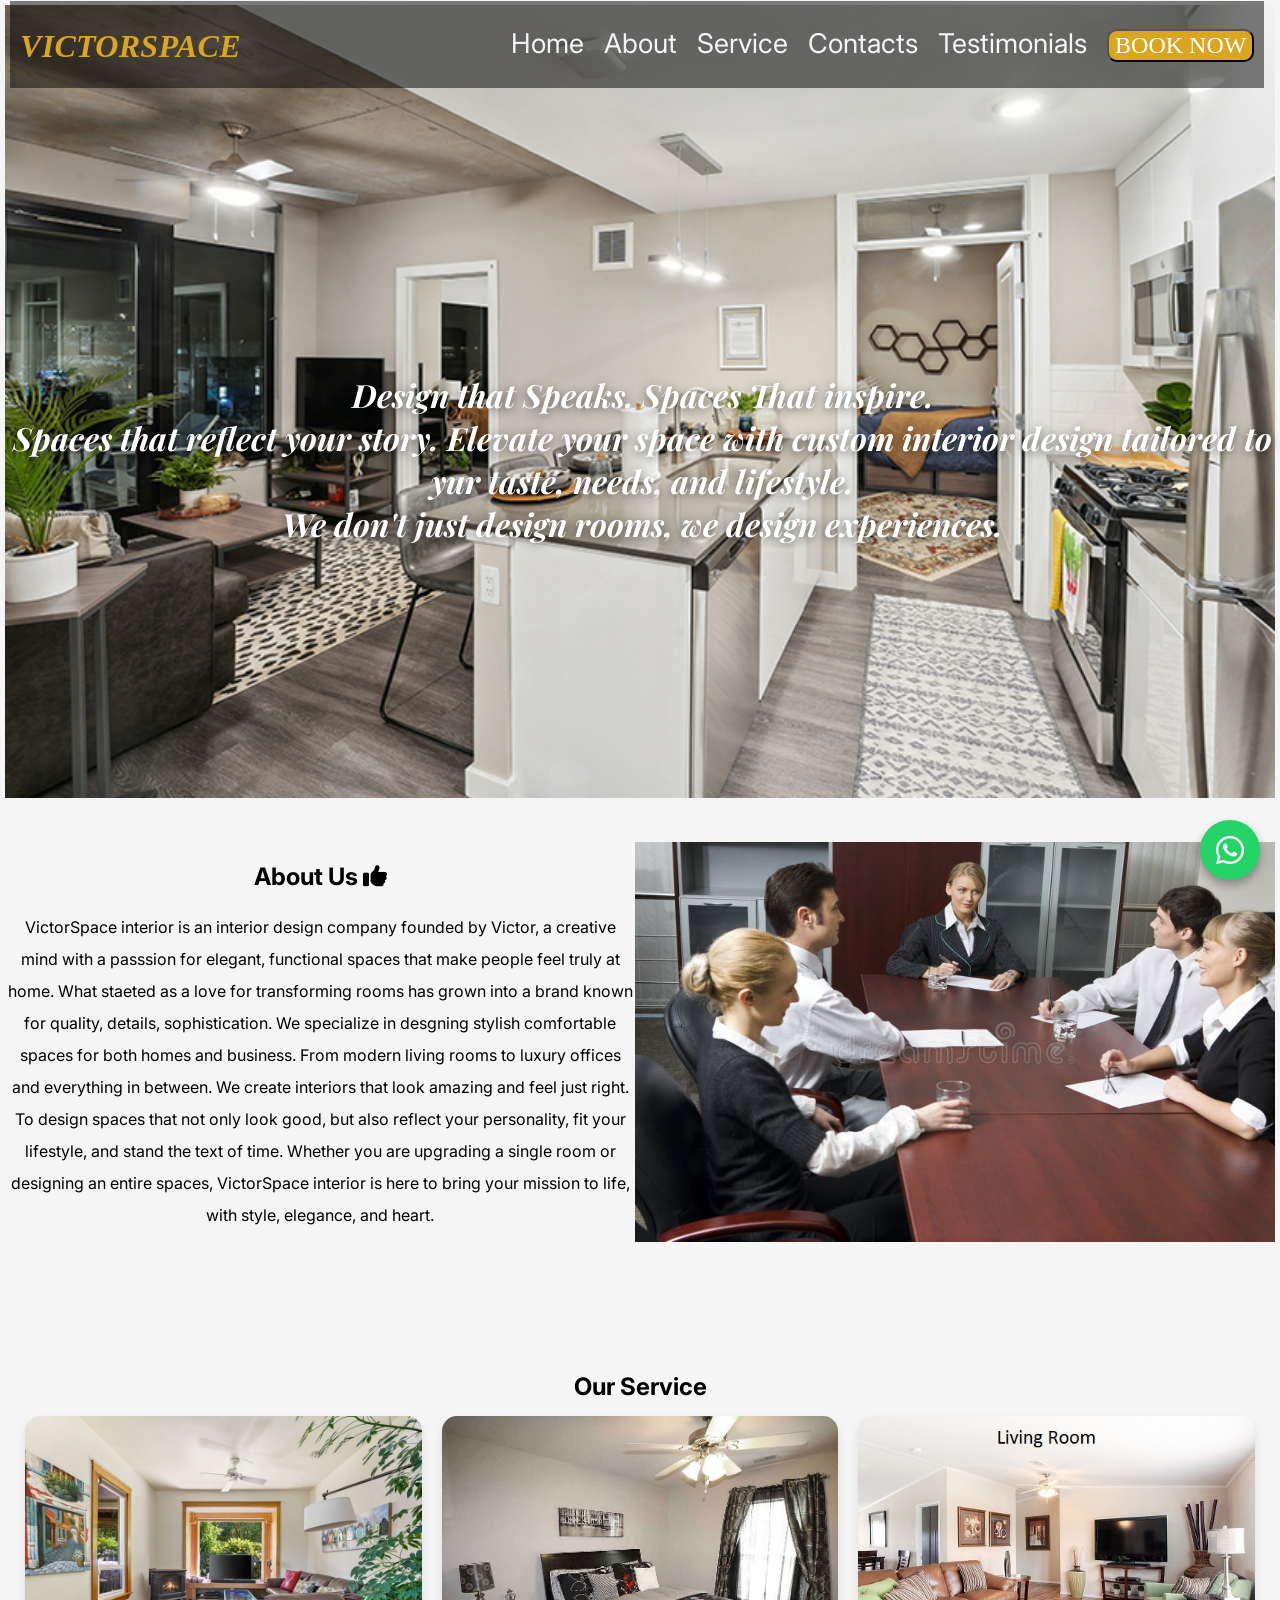
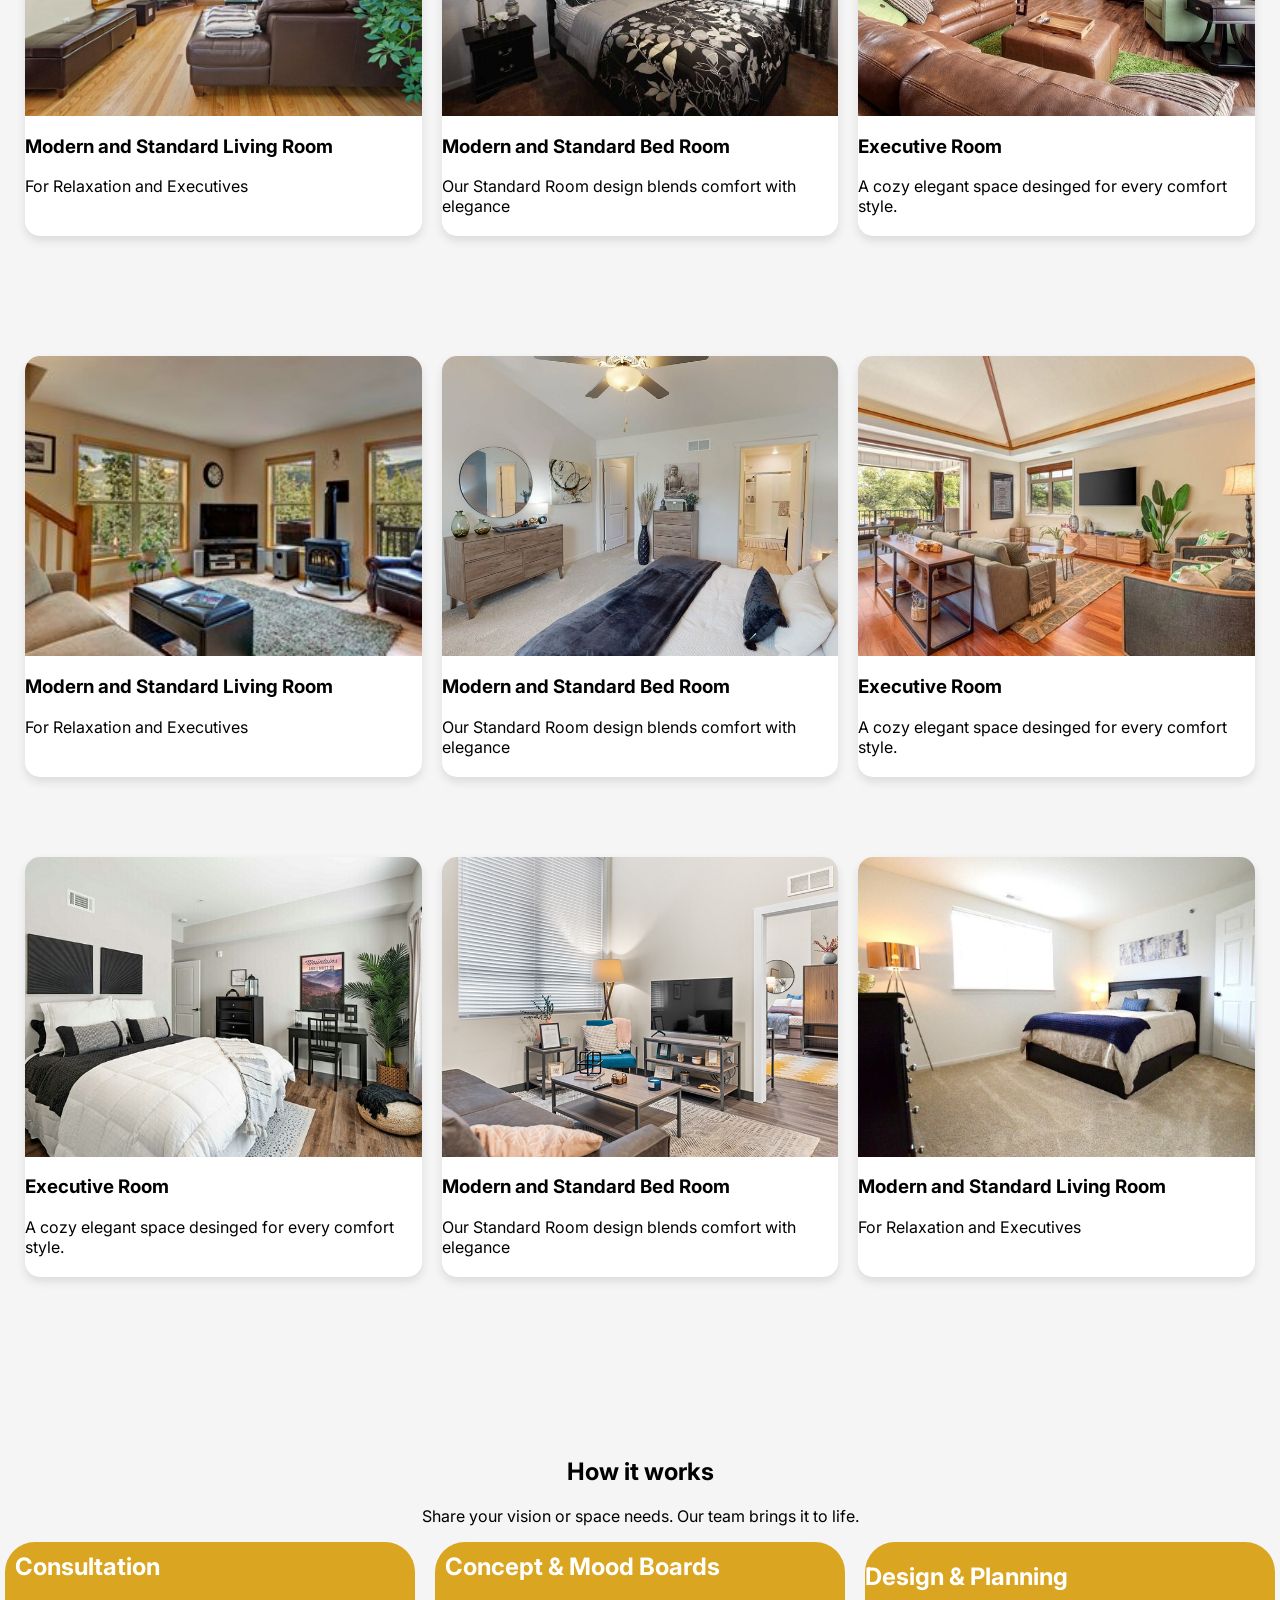
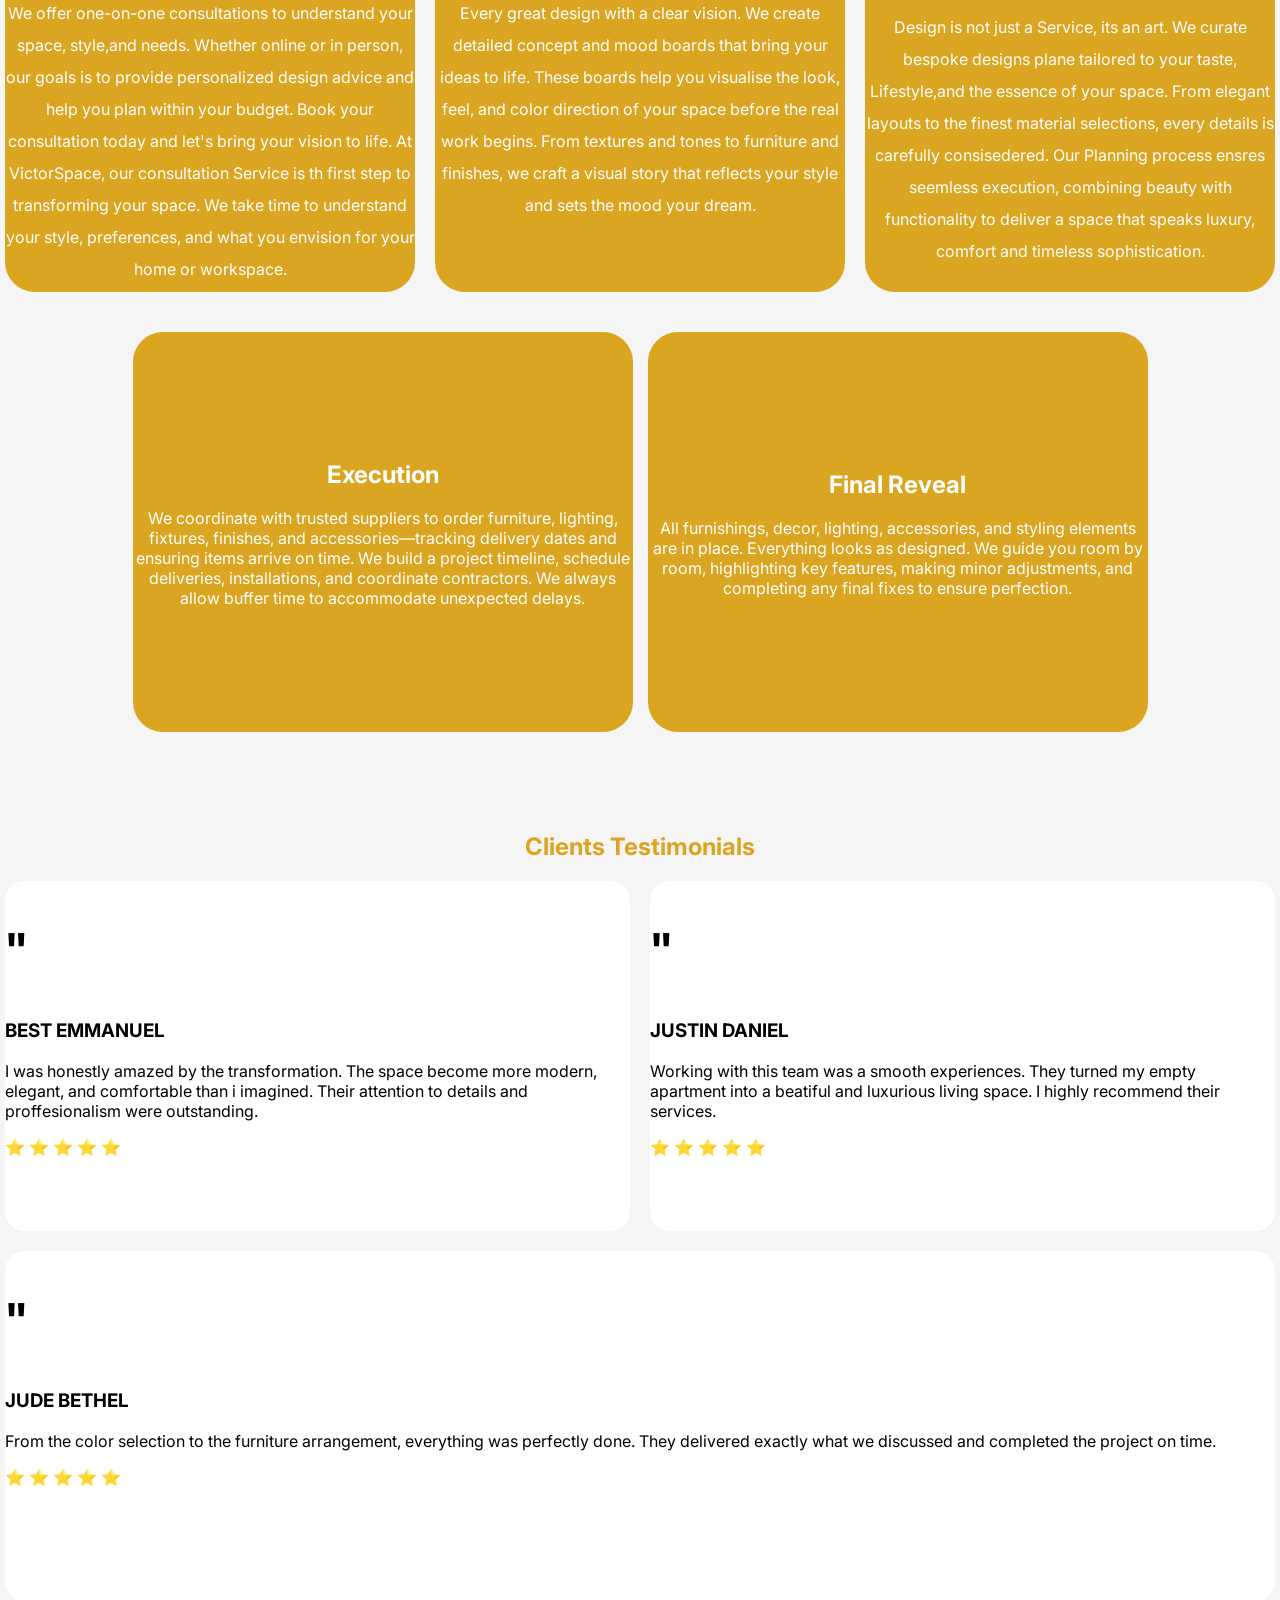
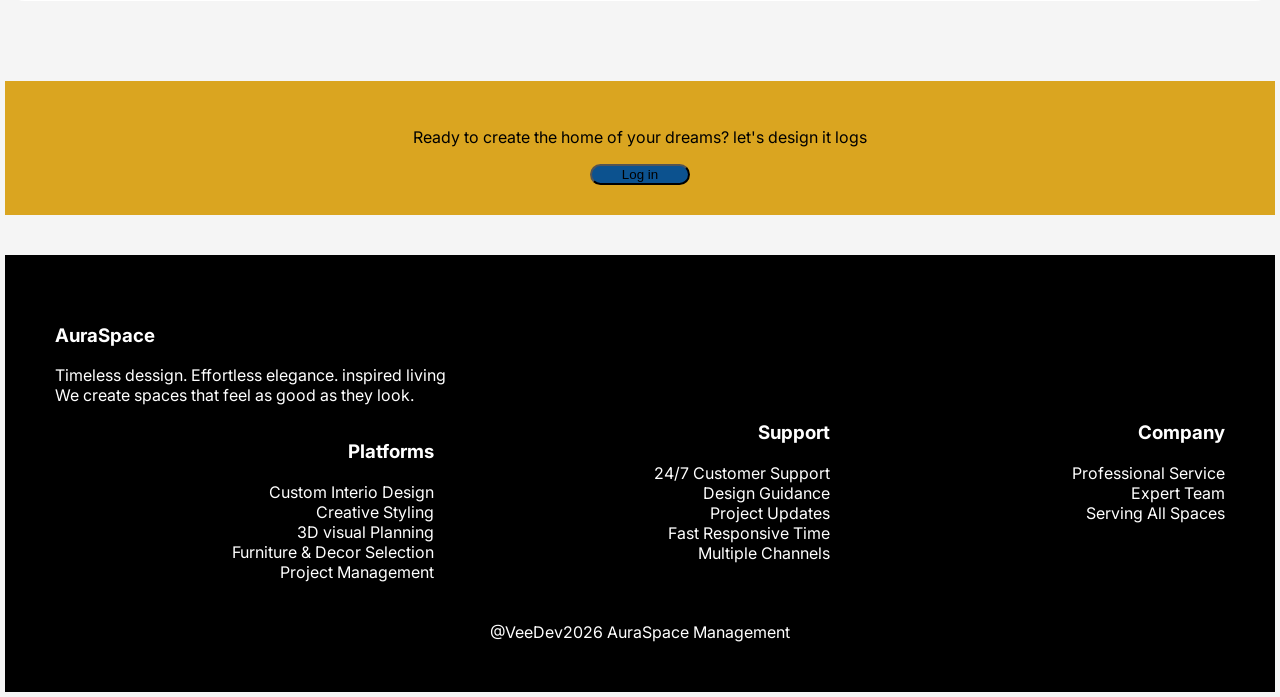
==== index.html @ 4f950e49 "second upload" ====
<!DOCTYPE html>
<html>
    <head>
        <title>Standard Apartments</title>
        <link rel="stylesheet" href="style.css">
        <link href="https://fonts.googleapis.com/css2?family=Inter:wght@300;400;600&family=Poppins:wght@300;400;600;700&family=Playfair+Display:wght@400;600;700&display=swap" rel="stylesheet">
        <meta name="viewport" content="width=device-width, initial-scale=1.0">
        <link rel="stylesheet" href="https://cdnjs.cloudflare.com/ajax/libs/font-awesome/6.5.1/css/all.min.css">
    </head>
    <body>

        <header class="photo">
            <div class="banner">
            <img src="palour5.jpg" alt="banner">
            </div>
        </header>
       
        <div class="bar">
            <a class="logo" href="">VICTORSPACE</a>
             <div class="hambuger">
            <span></span>
            <span></span>
            <span></span>
        </div>
            <ul class="navlinks">
                <li><a href="">Home</a></li>
                <li><a href="#About">About</a></li>
                <li><a href="#Service">Service</a></li>
                <li><a href="#dreams">Contacts</a></li>
                <li><a href="#Testimonials">Testimonials</a></li>
                <li><a href="login.html" id="booking"><button>BOOK NOW</button></a></li>
            </ul>
        </div>
        <div class="hero">
            <h1>
                Design that Speaks. Spaces That inspire.
                <br>Spaces that reflect your story. Elevate your space with custom interior design tailored to yur taste,
                needs, and lifestyle. <br>We don't just design rooms, we design experiences.
            </h1>
          
        </div>
        <br><br>
       <picture>
        <img src="roundtable.jpg">
       </picture>

       <!--ABOUT SECTION-->
       
       <section id="About">
        <h2>About Us <i class="fa-solid fa-thumbs-up"></i></h2>
        <p>
            VictorSpace interior is an interior design company founded by Victor, a creative mind with a passsion
            for elegant, functional spaces that make people feel truly at home.
            What staeted as a love for transforming rooms has grown into a brand known 
            for quality, details, sophistication.
            We specialize in desgning stylish comfortable spaces for both homes and business.
            From modern living rooms to luxury offices and everything in between. 
            We create interiors that look amazing and feel just right.
            To design spaces that not only look good, but also reflect your personality, fit your lifestyle,
            and stand the text of time.
            Whether you are upgrading a single room or designing an entire spaces, VictorSpace interior
            is here to bring your mission to life, with style, elegance, and heart.
        </p>
       </section>

       <main id="Service">
        <h2>Our Service</h2>
        <div class="box">
            <div class="one">
                <img src="palour1.jpg">
                <h3>Modern and Standard Living Room </h3>
                <span>For Relaxation and Executives</span>
            </div>
            <div class="two">
                <img src="room1.jpg">
                <h3>Modern and Standard Bed Room</h3>
                <span>Our Standard Room design blends comfort with elegance</span>
            </div>
            <div class="three">
                <img src="palour2.jpg">
                <h3>Executive Room</h3>
                <span>A cozy elegant space desinged for every comfort style.</span>
            </div>
        </div>
        <br><br>

        <br><br>

        <div class="boss">
            <div class="first">
                <img src="palour3.jpg">
                <h3>Modern and Standard Living Room </h3>
                <span>For Relaxation and Executives</span>
            </div>
            <div class="second">
                <img src="room2.jpg">
                <h3>Modern and Standard Bed Room</h3>
                <span>Our Standard Room design blends comfort with elegance</span>
            </div>
            <div class="third">
                <img src="palour4.jpg">
                <h3>Executive Room</h3>
                <span>A cozy elegant space desinged for every comfort style.</span>
            </div>
        </div>
        <br><br>
         <div class="bro">
            <div class="good">
                <img src="room3.jpg">
                <h3>Executive Room</h3>
                <span>A cozy elegant space desinged for every comfort style.</span>
            </div>
            <div class="cool">
                <img src="palour6.jpg">
                <h3>Modern and Standard Bed Room</h3>
                <span>Our Standard Room design blends comfort with elegance</span>
            </div>
            <div class="god">
                <img src="room4.jpg">
                 <h3>Modern and Standard Living Room </h3>
                <span>For Relaxation and Executives</span>
            </div>
        </div>
       </main>

       <br><br>
       <aside id="Works">
        <h2>How it works</h2>
       <p>Share your vision or space needs. Our team brings it to life.</p>
        <div class="container">
            <div class="parent hidden">
                <h1>Consultation</h1>
                <p>
                    We offer one-on-one consultations to understand your space, style,and needs. 
                    Whether online or in person, our goals is to provide personalized design advice
                    and help you plan within your budget. 
                    Book your consultation today and let's bring your vision to life.
                    At VictorSpace, our consultation Service is th first step to transforming your space. 
                    We take time to understand your style, preferences, and what you envision for your home or workspace.
                </p>
            </div>
            <div class="concept hidden">
                <h1>Concept & Mood Boards</h1>
                <p>
                    Every great design with a clear vision.
                    We create detailed concept and mood boards that bring your ideas to life. 
                    These boards help you visualise the look, feel, and color direction of your space before the real 
                    work begins. From textures and tones to furniture and finishes, we craft a visual story that reflects
                    your style and sets the mood your dream.
                </p>
            </div>
            <div class="design hidden">
                <h1>Design & Planning</h1>
                <p>
                  Design is not just a Service, its an art. We curate bespoke designs plane tailored to your taste,
                  Lifestyle,and the essence of your space. From elegant layouts to the finest material selections, 
                  every details is carefully consisedered. Our Planning process ensres seemless execution, combining 
                  beauty with functionality to deliver a space that speaks luxury, comfort and timeless sophistication. 
                </p>
            </div>
        </div>
        <br><br>
        
        <div class="contain">
             <div class="come hidden">
                <h2>Execution</h2>
                <p>
                    We coordinate with trusted suppliers to order furniture, lighting, fixtures, finishes, 
                    and accessories—tracking delivery dates and ensuring items arrive on time.
                    We build a project timeline, schedule deliveries, installations, and coordinate contractors. 
                    We always allow buffer time to accommodate unexpected delays. 
                </p>
             </div>
            <div class="final hidden">
                <h2>Final Reveal</h2>
                <p>
                    All furnishings, decor, lighting, accessories, and styling elements are in place.
                    Everything looks as designed. We guide you room by room, highlighting key features,
                    making minor adjustments, and completing any final fixes to ensure perfection.
                </p>
            </div>
        </div>
       </aside>

       <article class="testimonial" id="Testimonials">
        <h2>Clients Testimonials</h2>
        <div class="test">
        <div class="star">
            <h1>"</h1>
            <h3>BEST EMMANUEL</h3>
            <p>
                 I was honestly amazed by the transformation. The space become more modern, elegant,
                 and comfortable than i imagined. Their attention to details and proffesionalism were outstanding.
            </p>

            <p>  &#11088; &#11088;  &#11088;  &#11088;  &#11088;</p>
        </div>
        <div class="look">
            <h1>"</h1>
            <h3>JUSTIN DANIEL</h3>
            <p>
                 Working with this team was a smooth experiences. They turned my empty apartment into a beatiful and luxurious living space. I highly recommend their services.
            </p>

            <p> &#11088; &#11088;  &#11088;  &#11088;  &#11088;</p>
        </div>
        <div class="psalm">
            <h1>"</h1>
            <h3>JUDE BETHEL</h3>
            <p>
                 From the color selection to the furniture arrangement, everything was perfectly done. They delivered exactly what we discussed and completed the project on time.
            </p>

             <p> &#11088; &#11088;  &#11088;  &#11088;  &#11088;</p>
        </div>
       
        </div>
        <br><br>
        <br><br>
        
       </article>

       <div id="dreams">
        <p>Ready to create the home of your dreams? let's design it logs</p>
        <a href="login.html"><button>Log in</button></a>
       </div>

       <br><br>

       <footer id="contact">
        <h3>AuraSpace</h3>
        <p>Timeless dessign. Effortless elegance. inspired living
            <br>We create spaces that feel as good as they look.
        </p>
        <div class="veecee">
        <ul class="platforms">
            <h3>Platforms</h3>
            <li>Custom Interio Design</li>
            <li>Creative Styling</li>
            <li>3D visual Planning</li>
            <li>Furniture & Decor Selection</li>
            <li>Project Management</li>
        </ul>
        <ul class="support">
            <h3>Support</h3>
            <li>24/7 Customer Support</li>
            <li>Design Guidance</li>
            <li>Project Updates</li>
            <li>Fast Responsive Time</li>
            <li>Multiple Channels</li>
        </ul>
         <ul class="company">
            <h3>Company</h3>
            <li>Professional Service</li>
            <li>Expert Team</li>
            <li>Serving All Spaces</li>
        </ul>
         </div>

         <br><br>
         <div class="vic">

        <span>@VeeDev2026 AuraSpace Management</span>
        </div>
       
       </footer>

      <a href="https://wa.me/2349126009577"
class="whassap"
target="_blank">

<i class="fa-brands fa-whatsapp"></i>

</a>
       

       
<script src="script.js"></script>
    </body>
</html>
---- style.css ----
html {
  scroll-behavior: smooth;
}
body{
    justify-content: center;
    align-items: center;
    margin: 5px;
    background-color: whitesmoke;
    font-family: 'Inter', sans-serif;
}
.banner img{
    width: 100%;
    
   
}
.bar{
    display: flex;
    justify-content: space-between;
    position: absolute;
    top: 1px;
    left: 10px;
    width: 98%; 
    flex-wrap: wrap;  
    background: rgba(0,0,0,0.5);
    position: fixed;
    z-index: 1000;
}
.navlinks{
    display: flex;
    
}
#About{
    scroll-margin-top: 100px;
}
.navlinks li{
    padding: 10px;
    font-size: 1.2rem;
    list-style-type: none;
}
.navlinks li a{
    text-decoration: none;
    color: whitesmoke;
    font-size: 1.7rem;
}
.navlinks li a:hover{
    text-decoration: overline;
    color: gold;
}
.bar .logo{
    position: relative;
    top: 10px;
    margin: 10px;
    list-style-type: none;
    color: goldenrod;
    font-size: 2rem;
    font-family: serif;
    font-style: oblique;
    font-weight: 600;
      line-height: 1.6;
  letter-spacing: 0.3px;

    text-decoration: none;
}
/* hover effect*/


.hero{
    position: absolute;
    top: 20rem;
    text-align: center;
    display: flex;
    justify-content: center;
    align-items: center;
    font-size: 2rem;
    background: linear-gradient(rgba(0,0,0,0.5),(0,0,0,.5)),url(palour5.jpg);
    background-size: cover;
}
#booking button{
    background-color: goldenrod;
    color: white;
    font-family: 'Times New Roman', Times, serif;
    border-radius: 10px;
    font-size: 1.5rem;
    cursor: pointer;
}
.hero h1{
    color: #ffffff;
   font-family: 'Playfair Display', serif;
  font-size: 48px;
  font-weight: 700;
  font-style: italic;
    text-shadow: 0 2px 10px rgba(0,0,0,0.5);
    font-size: 2rem;
    position: relative;
    top: 2rem;
    justify-content: center;
        animation: hero 3s ease-in-out;
}

@keyframes hero {
    0%{
        transform: scale(0.1);
    }
    50%{
        transform: translateX(-15px);
    }
    100%{
        transform: translateX(0);
    }
}

picture img{
    float: right;
    width: 40rem;
    height: 25rem;
}
#About h2{
    text-align: center;
}
#About p{
    text-align: center;
    line-height: 2rem;
}
#Service h2{
    position: relative;
    top: 25px;
    text-align: right;
}
#Service{
    padding: 80px 20px;
     scroll-margin-top: 80px;
    
}

#Service h2{
    text-align: center;
    margin-bottom: 40px;
}

/* reusable card layout */

.box,
.boss,
.bro{
    display: flex;
    gap: 20px;
    flex-wrap: wrap;
    margin-bottom: 40px;
     
}

.box div,
.boss div,
.bro div{
    flex: 1 1 300px;
    background-color: white;
    border-radius: 15px;
    overflow: hidden;
    padding-bottom: 20px;
    box-shadow: 0 5px 10px rgba(0,0,0,0.1);
    
}

/* reusable image styling */

.box img,
.boss img,
.bro img{
    width: 100%;
    height: 300px;
    object-fit: cover;
    display: block;
  
   
}
.box img:hover{
   transform: scale(1.05s);
   filter: brightness(50%);
  
   
}
.boss img:hover{
     transform: scale(1.05s);
   filter: brightness(60%);

}
.bro img:hover{
     transform: scale(1.05s);
   filter: brightness(50%);

}
/* bounce animation */

@keyframes image{
    0%{
        transform: scale(0.8s);
    }
    60%{
        transform: scale(1.05s);
    }
    100%{
        transform: scale(1);
    }
}
#Works h2{
    text-align: center;
}
#Works p{
    text-align: center;
}
.container{
    display: flex;
    gap: 20px;
    flex-wrap: wrap;
    
}

.container div{
    width: 400px;
    height: 350px;
    background-color: goldenrod;
    flex-grow: 1;
     border-radius: 30px;
   
}
.contain{
    display: flex;
    gap: 15px;
    flex-wrap: wrap;
    justify-content: center;
}
.contain div{
     width: 500px;
    height: 400px;
    background-color: goldenrod;
     border-radius: 30px;
}
.parent{
    color: white;
   
}
.parent h1{
    margin: 10px;
    font-weight: bolder;
}
.parent p{
    line-height: 2rem;
}
.concept{
    color: white;
}
.concept h1{
    margin: 10px;
   
}.concept p{
    line-height: 2rem;
}
.design{
    color: white;
}

.design p{
    line-height: 2rem;
}
.testimonial{
padding-top: 5rem;
}

.testimonial h2{
    text-align: center;
    color: goldenrod;
    
}
.test{
    display: flex;
    gap: 20px;
    flex-wrap: wrap;
}
.test div{
   width: 420px;
    height: 350px;
    background-color: white;
    flex-grow: 1;
     border-radius: 20px;
}
#dreams{
    text-align: center;
    background-color: goldenrod;
    padding: 30px;
    flex-wrap: wrap;
}
#dreams a button{
    border: 1 solid blue;
    background-color: rgb(12, 82, 143);
    width: 100px;
    border-radius: 20px;
}
#contact{
    background-color: black;
    color: white;
    padding: 50px;
}
.veecee{
   text-align: right;
   column-count: 3;
}
.veecee ul li{
    list-style-type: none;
}
#contact .vic{
    text-align: center;
}
.come{
    align-content: center;
    color: white;
    transition: all 1s ease;
}
.final{
    align-content: center;
    color: white;
    transition: 1s ease;
}

.star h1{
    font-size: 3rem;
}
.look h1{
    font-size: 3rem;
}
.psalm h1{
    font-size: 3rem;
}
.whassap{
   position: fixed;
   bottom: 20px;
   right: 20px;
   width: 60px;
   height: 60px;
   background: #25d366;
   color: white; 
   border-radius: 50%;
   display: flex;
   justify-content: center;
   align-items: center;
   font-size: 2rem;
   text-decoration: none;
   box-shadow: 0 5px 10px rgba(0,0,0,0.3);
   z-index: 9999;
   animation: whassap 3s ease-in-out infinite;
}
 /* whassap animation */

 @keyframes whassap {
    0%{
        transform: translateY(0);
    }
    50%{
        transform: translateY(-15px);
    }
    100%{
        transform: translateY(0);
    }
    
 }



/*form*/

.Log-in{
    background-image: url(palour6.jpg);
    background-position: center;
    background-repeat: no-repeat;
    background-size: cover;

}
.form{
    flex-direction: column;
    align-self: center;
    text-align: center;
    line-height: 1.5rem;
    flex-wrap: wrap;
    padding: 50px;
    justify-content: center;
    align-items: center;
    
}
.form h1{
    font-size: 3em;
    animation-name: form;
    animation-duration: 3s;
    animation-iteration-count: infinite;
    animation-timing-function: linear;
}
.form input{
    width: 400px;
    height: 30px;
    border-radius: 20px;
}
#type{
    font-size: 1.5rem;
    font-family: poppins;
    font-style: oblique;
    font-weight: bolder;
    color: whitesmoke;
    border-radius: 30px;
    height: 20px;
}
#location{
    resize: none;
    width: 400px;
    height: 100px;
}
#message{
    resize: none;
    width: 400px;
    height: 100px;
}
.project{
    width: 20rem;
    height: 40px;
    text-align: center;
    font-size: 1rem;
    border-radius: 20px;
    color: black;
}
#button{
    font-size: 1rem;
    border-radius: 15rem;
    width: 10rem;
    height: 2rem;
    animation: form 3s infinite linear;
    
}

/* form animation*/
 @keyframes form{
    0%{color: white}
    30%{color:rgb(77, 146, 206)}
    70%{color: red}
    100%{color: black}
 }
 .social{
    background-color: #8b0000;
    width: 100%;
 }
 .social h1{
    text-align: center;
    color: black;
   
 }
 .follow{
    display: flex;
    justify-content: center;
    align-items: center;
    gap: 2rem;
    background-color: black;
 }
 
 .follow a img{
    width: 50px;
    height: 50px;
     animation: whassap 3s ease-in-out infinite;
 }

/* responsive */

@media screen and (max-width: 800px){
    .hambuger{
       width: 30px;
       cursor: pointer;
       margin: 20px; 
       position: absolute;
       top: -15px;
       right: 0px;
       margin-left: auto;
       
       
       
    }
    .hambuger span{
        display: block;
        height: 4px;
        background-color: white;
        margin: 5px 0;
        border-radius: 5px;
        text-align: right;
        
        
    }
    .navlinks{
    display: none;
    flex-direction: column;
    margin: 20px;
    z-index: 1000;
    
}
.navlinks a{
    display: block;
}

.navlinks li{
    padding: 10px;
    font-size: 1.2rem;
    list-style-type: none;
    
   
}
/* x animation */
.hambuger.active span:nth-child(1){
    transform: rotate(45deg)
    translate(5px, 5px);
}
.hambuger.active span:nth-child(2){
    opacity: 0;
}
.hambuger.active span:nth-child(3){
    transform: rotate(-45deg)
    translate(5px, -10px);
}
.bar .logo{
    position: relative;
    top: 3px;
    left: 30px;
    margin: 10px;
    list-style-type: none;
    color: goldenrod;
    font-size: 2rem;
    font-family: 'Poppins', sans-serif;
    font-weight: 600;
      line-height: 1.6;
  letter-spacing: 0.3px;
text-decoration: none;
}

.hero{
    position: absolute;
    top: 5rem;
    text-align: center;
    font-size: 15px;
    color: white;
}
 

.hero h1{
    color: #ffffff;
    text-shadow: 0 2px 10px rgba(0,0,0,0.5);
    font-size: 1rem;
    position: relative;
    top: 2rem;
    justify-content: center;
}
.bar{
    display: flex;
    justify-content: space-between;
    position: absolute;
    top: 1px;
    left: 10px;
    width: 100%; 
    flex-wrap: wrap;  
    background: rgba(0,0,0,0.5);
    position: fixed;
    z-index: 1000;
}
.banner img{
    width: 100%;
    
}
#About p{
    text-align: center;
    line-height: 1.rem;
    font-size: 1rem;
}
#Service h2{
    position: relative;
    top: 40px;
    text-align: center;
}
#Service{
    scroll-margin-top: 200px;
}
picture img{
    width: 25rem;
    height: 20rem;
    padding: 10px;
}
.veecee{
   text-align: center;
   column-count: 1;
}
.veecee ul li{
    list-style-type: none;
}

/* form*/
.form h1{
    font-size: 2em;
    animation-name: form;
    animation-duration: 3s;
    animation-iteration-count: infinite;
    animation-timing-function: linear;
}

}
@media screen and (max-width: 400px){
    .hero h1{
    color: #ffffff;
    text-shadow: 0 2px 10px rgba(0,0,0,0.5);
    font-size: 1.1rem;
    position: relative;
    top: 0.2rem;
    justify-content: center;
}
picture img{
    width: 23rem;
    height: 20rem;
    padding: 0px;
    margin-left: 5rem;
}
#Service{
   padding-top: 0rem; 
}
.form input{
    width: 250px;
    height: 30px;
    border-radius: 20px;
}
#location{
    resize: none;
    width: 250px;
    height: 100px;
}
#message{
    resize: none;
    width: 250px;
    height: 100px;
}
.project{
    width: 15rem;
    height: 40px;
    text-align: center;
    font-size: 1rem;
    border-radius: 20px;
    color: black;
}
}
@media screen and (max-width: 320px){
    .hero h1{
    color: #ffffff;
    text-shadow: 0 2px 10px rgba(0,0,0,0.5);
    font-size: 0.9rem;
    position: relative;
    top: 0rem;
    justify-content: center;
}
picture img{
    width: 19rem;
    height: 15rem;
    padding: 0px;
    margin-left: 5rem;
}
#Service{
   padding-top: 0rem; 
}
.form input{
    width: 250px;
    height: 30px;
    border-radius: 20px;
}
#location{
    resize: none;
    width: 250px;
    height: 100px;
}
#message{
    resize: none;
    width: 250px;
    height: 100px;
}
.project{
    width: 15rem;
    height: 40px;
    text-align: center;
    font-size: 1rem;
    border-radius: 20px;
    color: black;
}
.bar .logo{
    position: relative;
    top: 0px;
    margin: 2px;
    list-style-type: none;
    color: goldenrod;
    font-size: 2rem;
    font-family: serif;
    font-style: oblique;
    font-weight: 600;
      line-height: 1.6;
  letter-spacing: 0.3px;

    text-decoration: none;
}
}
@media screen and (max-width: 834px){
.hambuger{
       width: 30px;
       cursor: pointer;
       margin: 20px; 
       position: absolute;
       top: -15px;
       right: 0px;
       margin-left: auto;
       
    }
    .hambuger span{
        display: block;
        height: 4px;
        background-color: white;
        margin: 5px 0;
        border-radius: 5px;
        text-align: right;
        z-index: 1;
        
        
    }
    .navlinks{
    display: none;
    flex-direction: column;
    margin: 20px;
    
    
}
.navlinks a{
    display: block;
}

.navlinks li{
    padding: 10px;
    font-size: 1.2rem;
    list-style-type: none;
    
   
}
/* x animation */
.hambuger.active span:nth-child(1){
    transform: rotate(45deg)
    translate(5px, 5px);
}
.hambuger.active span:nth-child(2){
    opacity: 0;
}
.hambuger.active span:nth-child(3){
    transform: rotate(-45deg)
    translate(5px, -10px);
}
.hero h1{
    color: #ffffff;
    text-shadow: 0 2px 10px rgba(0,0,0,0.5);
    font-size: 1rem;
    position: relative;
    top: 0rem;
    justify-content: center;
}

}
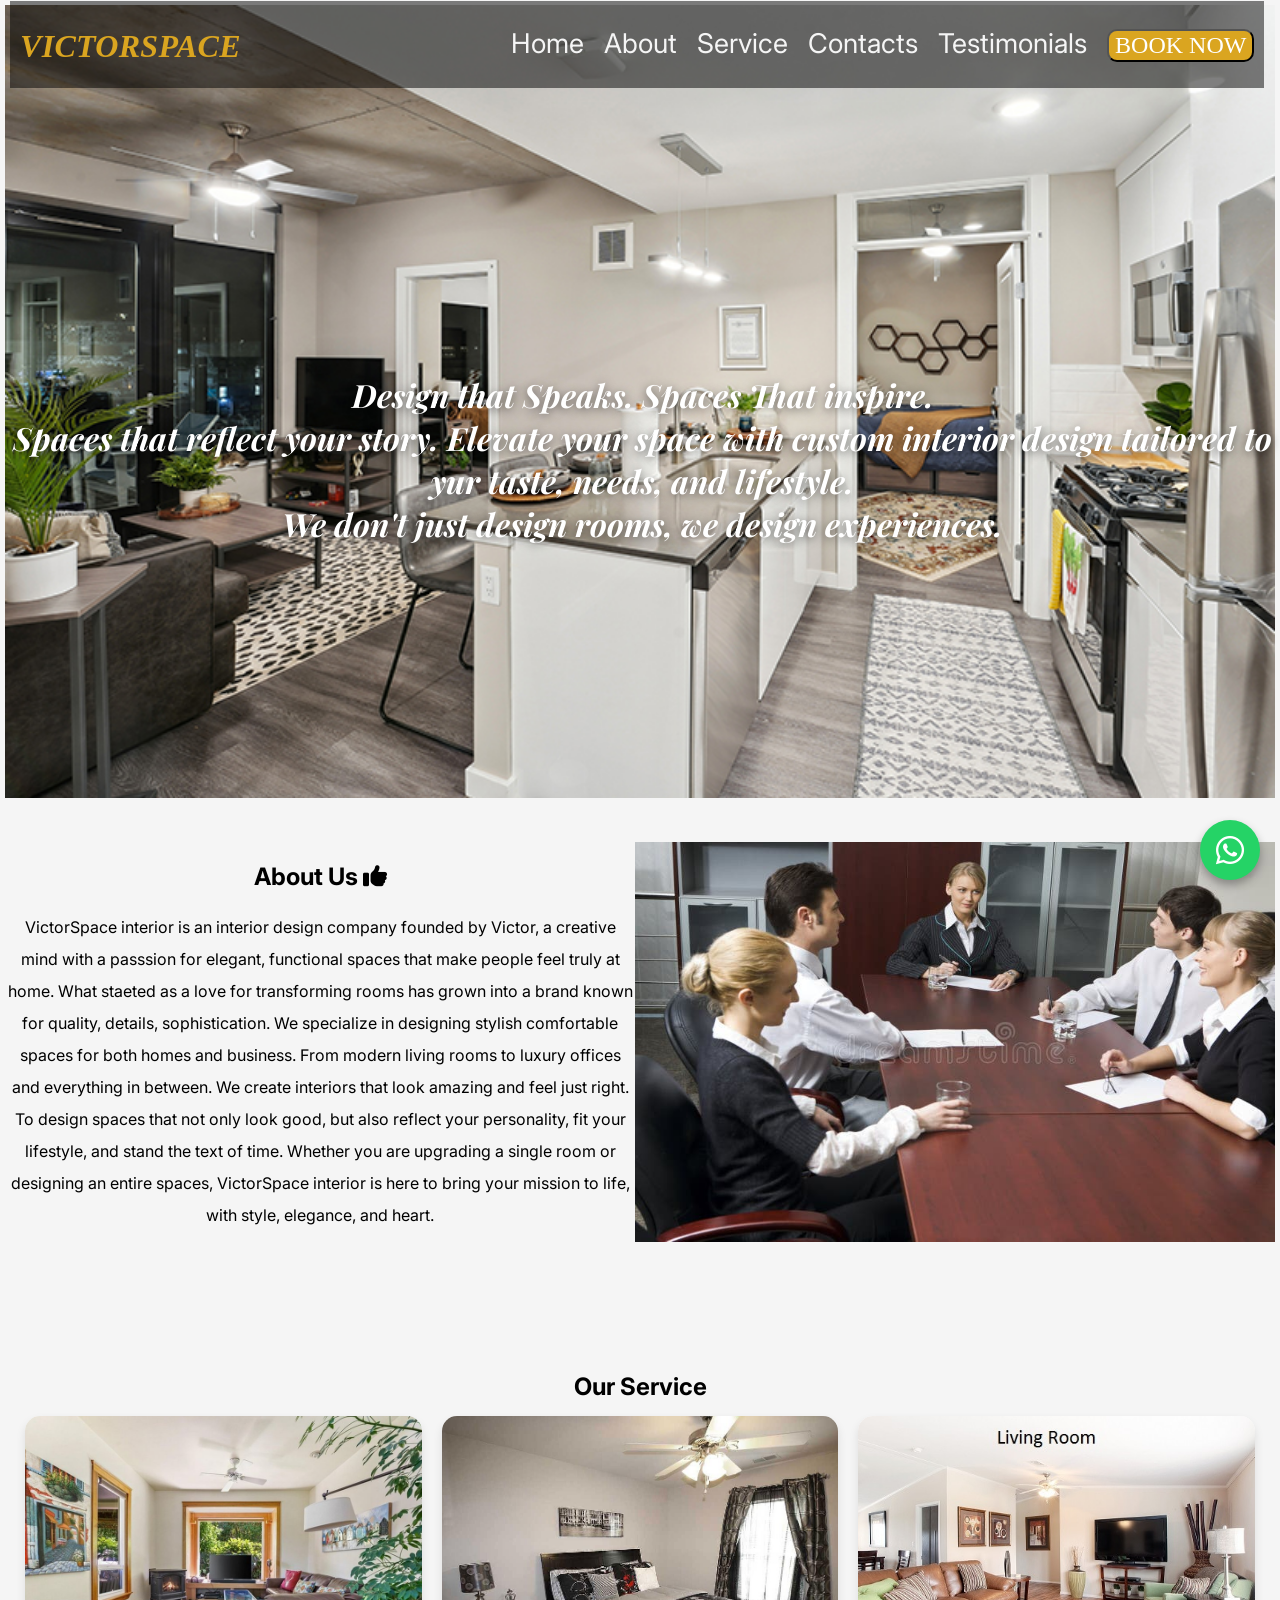
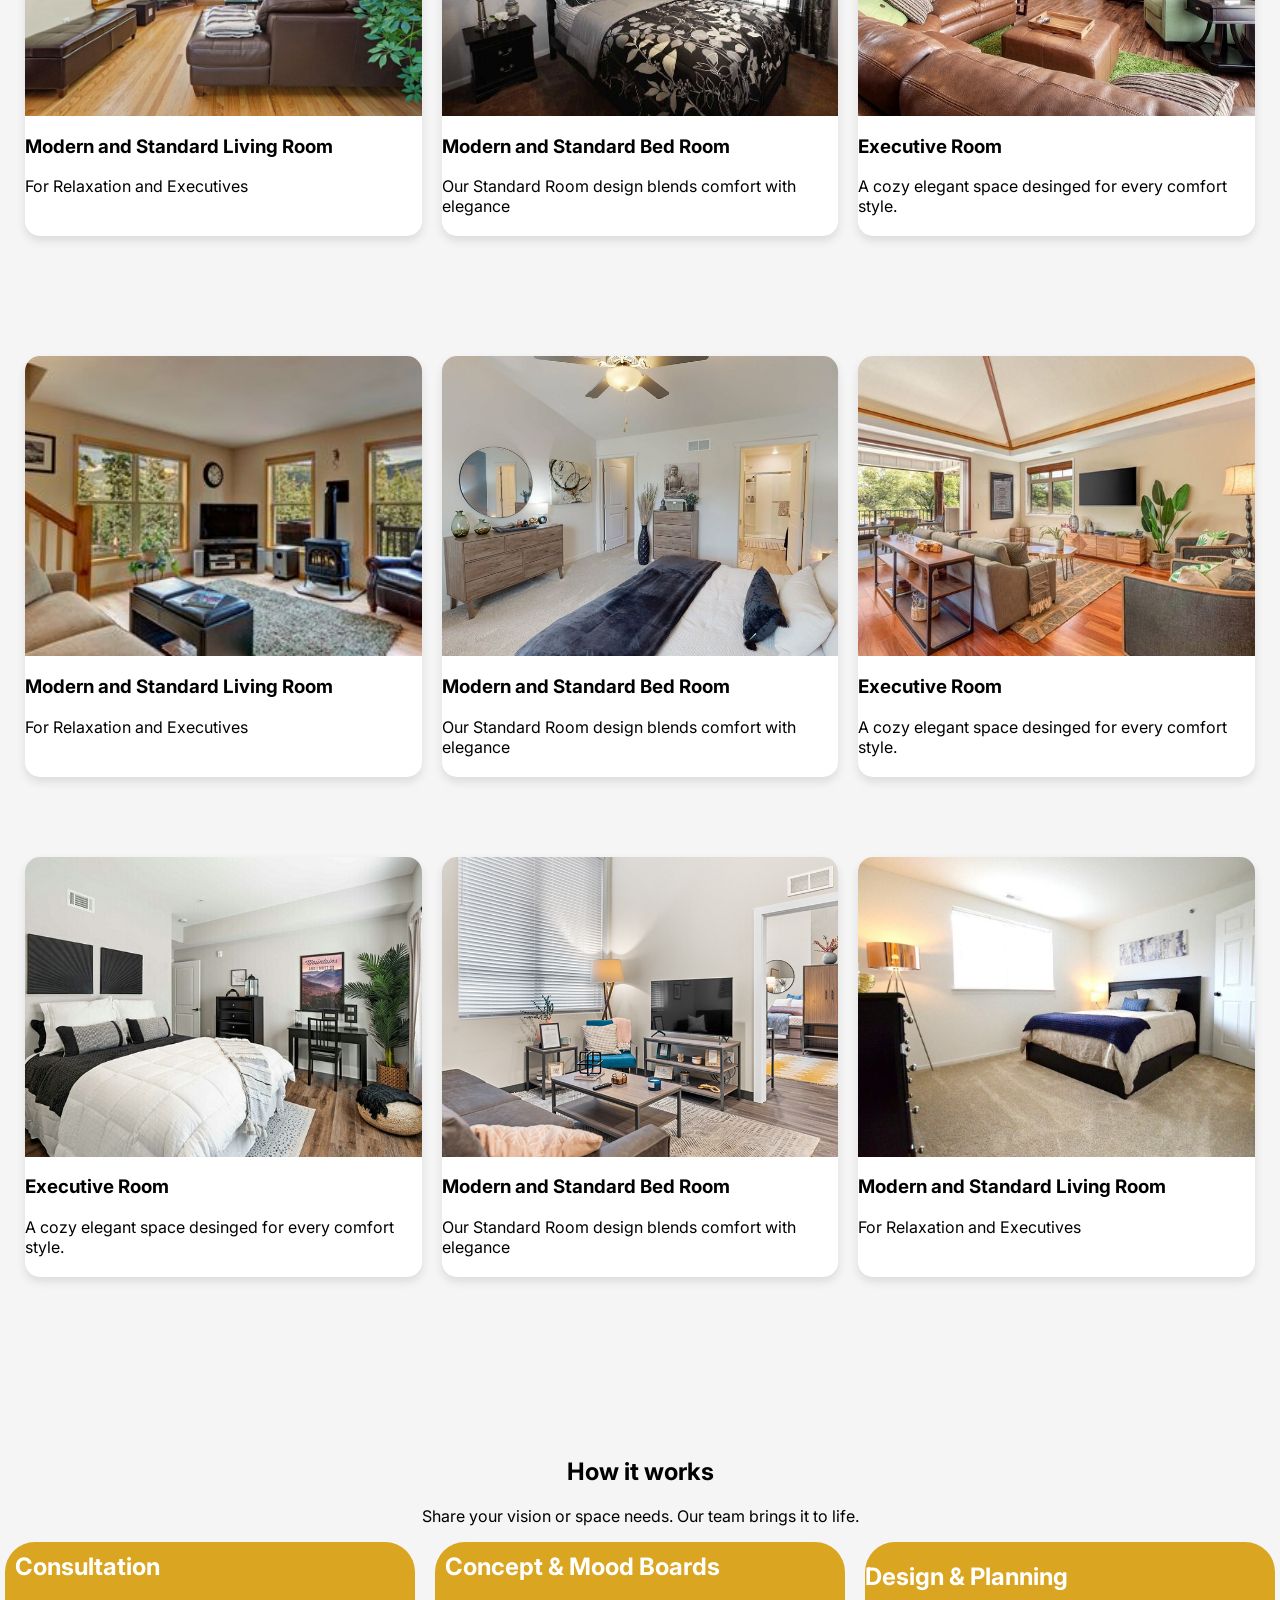
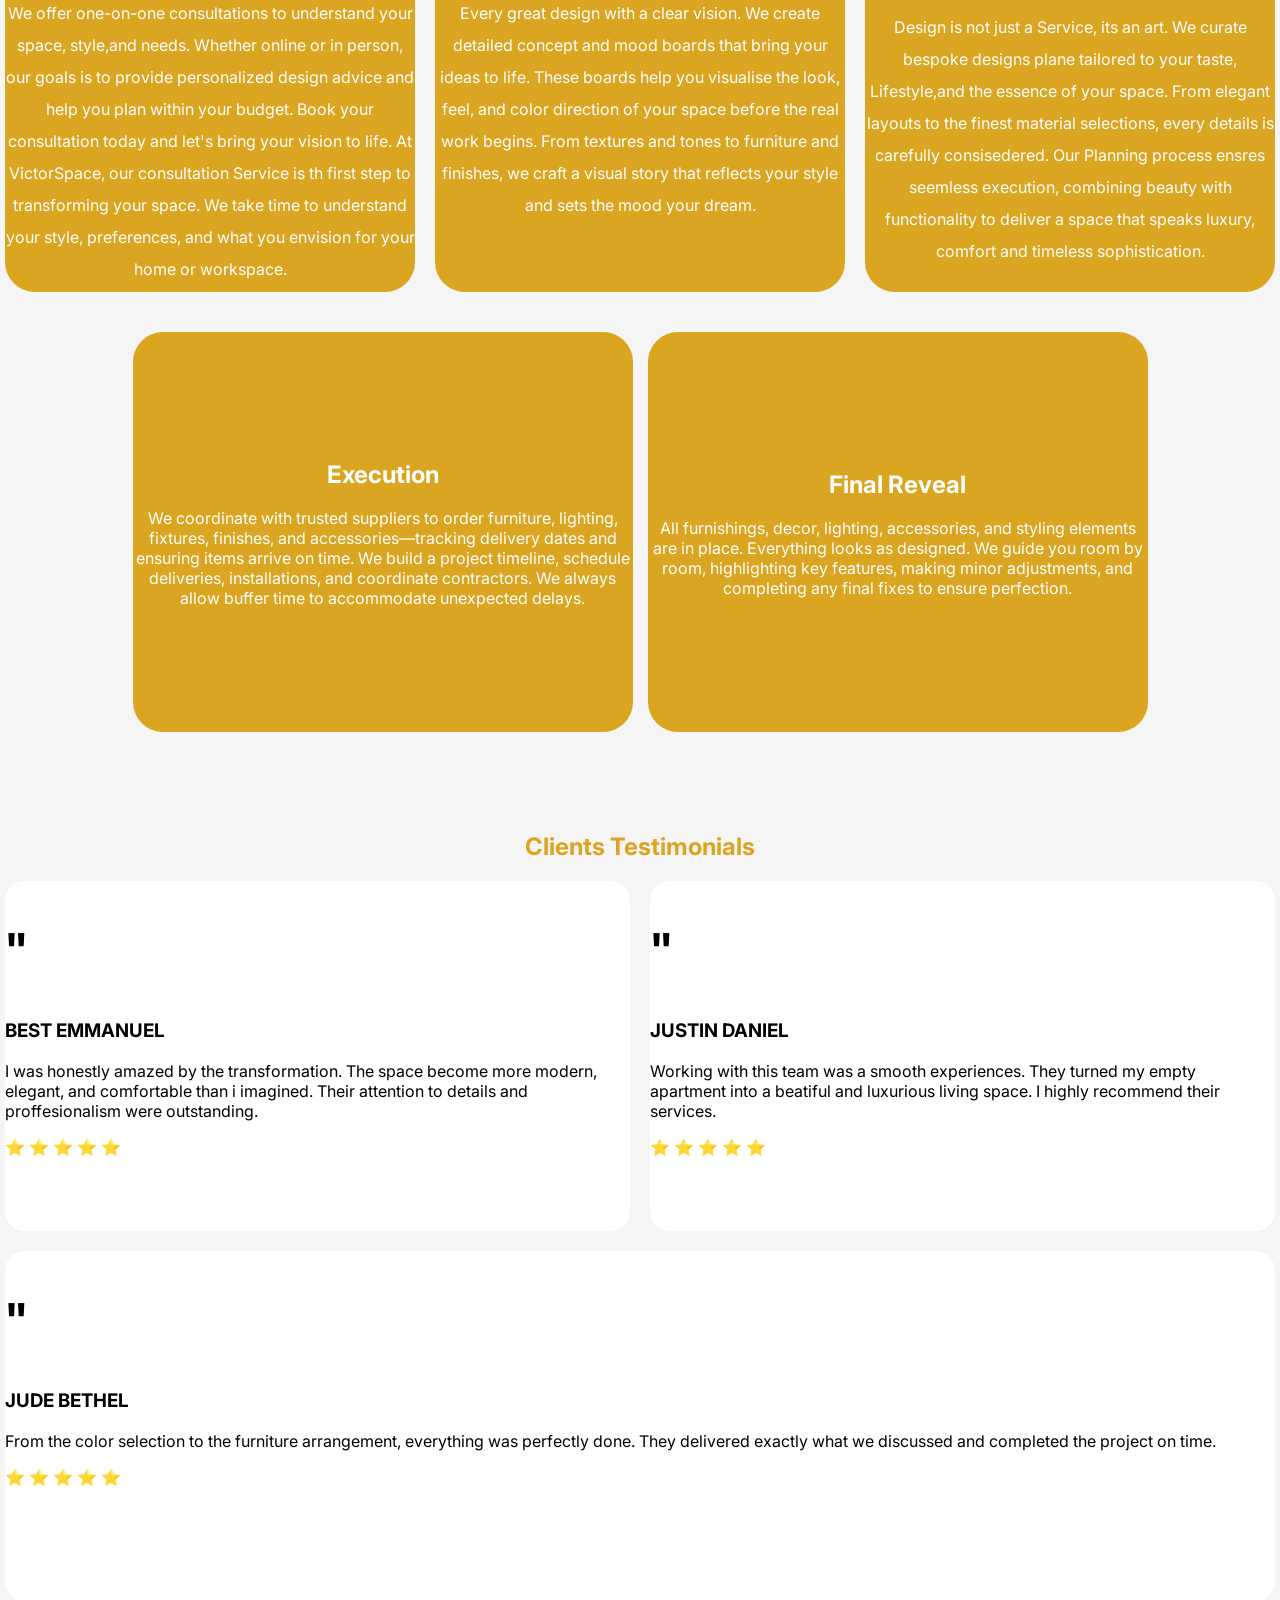
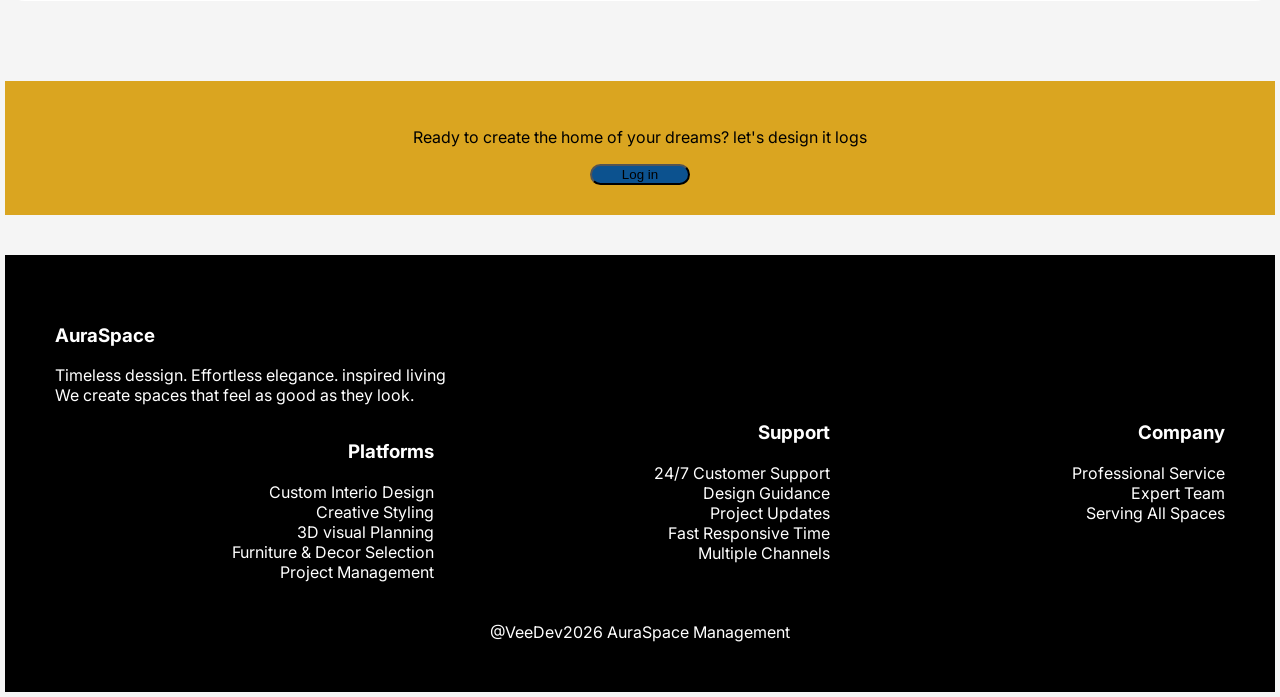
==== commit 607cd382: "fixed a mistake" ====
--- a/index.html
+++ b/index.html
@@ -53,7 +53,7 @@
             for elegant, functional spaces that make people feel truly at home.
             What staeted as a love for transforming rooms has grown into a brand known 
             for quality, details, sophistication.
-            We specialize in desgning stylish comfortable spaces for both homes and business.
+            We specialize in designing stylish comfortable spaces for both homes and business.
             From modern living rooms to luxury offices and everything in between. 
             We create interiors that look amazing and feel just right.
             To design spaces that not only look good, but also reflect your personality, fit your lifestyle,
